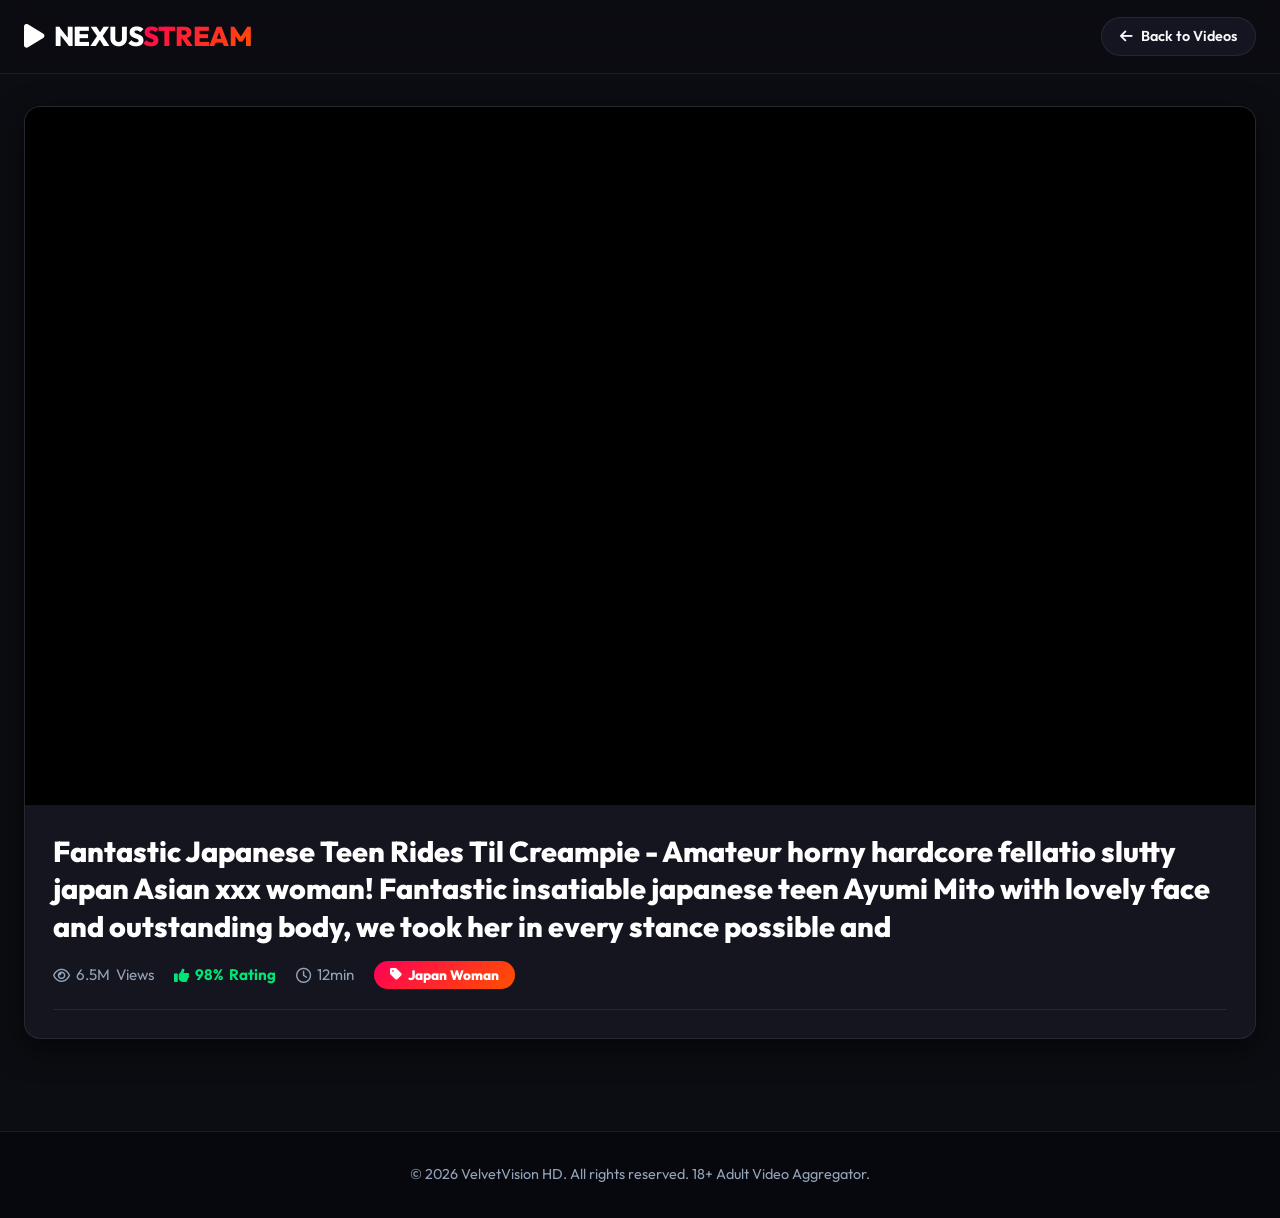
==== video.html @ 9b2b669b "gengxin" ====
<!DOCTYPE html>
<html lang="en">
<head>
    <meta charset="UTF-8">
    <meta name="viewport" content="width=device-width, initial-scale=1.0">
    <title>Watch Video - VelvetVision HD Cinema</title>
    <!-- Google Fonts -->
    <link rel="preconnect" href="https://fonts.googleapis.com">
    <link rel="preconnect" href="https://fonts.gstatic.com" crossorigin>
    <link href="https://fonts.googleapis.com/css2?family=Outfit:wght@400;500;600;700;800&family=Inter:wght@400;500;600;700&display=swap" rel="stylesheet">
    <!-- FontAwesome Icons -->
    <link rel="stylesheet" href="https://cdnjs.cloudflare.com/ajax/libs/font-awesome/6.4.0/css/all.min.css">
    <link rel="stylesheet" href="style.css">
</head>
<body>

    <!-- Header -->
    <header class="site-header">
        <div class="container">
            <div class="header-inner">
                <a href="index.html" class="brand-logo">
                    <span class="logo-box"><i class="fa-solid fa-play"></i></span>
                    <span>NEXUS<span class="logo-accent">STREAM</span></span>
                </a>

                <a href="index.html" class="btn-back-home">
                    <i class="fa-solid fa-arrow-left"></i> Back to Videos
                </a>
            </div>
        </div>
    </header>

    <!-- Player Main Section -->
    <main class="player-layout">
        <div class="container">
            
            <!-- Video Player Main Card -->
            <div class="player-main-card">
                
                <div class="video-embed-wrapper yy" id="yy">
                    <!-- iFrame dynamically injected by player.js -->
                </div>

                <div class="player-details-body">
                    <h1 id="videoTitle" class="player-title">Loading Ultra HD Video...</h1>
                    <div class="player-meta-bar">
                        <span class="meta-pill"><i class="fa-regular fa-eye"></i> <span id="videoViews">200K</span> Views</span>
                        <span class="meta-pill highlight-like"><i class="fa-solid fa-thumbs-up"></i> <span id="videoLikes">98%</span> Rating</span>
                        <span class="meta-pill" style="display:none;"><i class="fa-regular fa-clock"></i> <span id="videoDuration"></span></span>
                        <span class="meta-pill cat-badge" id="videoCategory"><i class="fa-solid fa-tag"></i> Asian</span>
                    </div>
                </div>
            </div>





        </div>
    </main>


    <!-- Footer -->
    <footer class="site-footer">
        <div class="container">
            <p>&copy; 2026 VelvetVision HD. All rights reserved. 18+ Adult Video Aggregator.</p>
        </div>
    </footer>

    <script src="videos_data.js"></script>
    <script src="player.js"></script>
</body>
</html>
---- style.css ----
/* =========================================================================
   VelvetStream HD - Premium Midnight Crimson Cinema Portal
   ========================================================================= */

:root {
    --bg-main: #0c0d12;
    --bg-surface: #14151f;
    --bg-card: #191a26;
    --bg-card-hover: #222433;
    --bg-header: rgba(12, 13, 18, 0.92);
    --border-color: rgba(255, 255, 255, 0.08);
    --primary-color: #ff0055;
    --primary-gradient: linear-gradient(135deg, #ff0055 0%, #ff5000 100%);
    --accent-gold: #ffb400;
    --text-main: #f8fafc;
    --text-muted: #94a3b8;
    --font-family: 'Outfit', 'Inter', -apple-system, BlinkMacSystemFont, sans-serif;
    --radius-lg: 16px;
    --radius-md: 10px;
    --shadow-glow: 0 8px 30px rgba(255, 0, 85, 0.3);
    --shadow-card: 0 10px 30px rgba(0, 0, 0, 0.6);
}

* {
    margin: 0;
    padding: 0;
    box-sizing: border-box;
}

body {
    background-color: var(--bg-main);
    color: var(--text-main);
    font-family: var(--font-family);
    line-height: 1.5;
    min-height: 100vh;
    overflow-x: hidden;
}

.container {
    max-width: 1440px;
    margin: 0 auto;
    padding: 0 24px;
}

/* --- Header --- */
.site-header {
    position: sticky;
    top: 0;
    z-index: 1000;
    background: var(--bg-header);
    backdrop-filter: blur(16px);
    -webkit-backdrop-filter: blur(16px);
    border-bottom: 1px solid var(--border-color);
    padding: 16px 0;
}

.header-inner {
    display: flex;
    align-items: center;
    justify-content: space-between;
    gap: 24px;
}

.brand-logo {
    display: flex;
    align-items: center;
    gap: 10px;
    text-decoration: none;
    font-size: 1.7rem;
    font-weight: 800;
    letter-spacing: -0.5px;
    color: #fff;
}

.brand-logo .logo-icon {
    background: var(--primary-gradient);
    color: #fff;
    width: 42px;
    height: 42px;
    border-radius: 10px;
    display: flex;
    align-items: center;
    justify-content: center;
    font-size: 1.2rem;
    box-shadow: var(--shadow-glow);
}

.brand-logo .logo-accent {
    background: var(--primary-gradient);
    -webkit-background-clip: text;
    -webkit-text-fill-color: transparent;
}

.header-search {
    flex: 1;
    max-width: 580px;
    position: relative;
}

.search-input-wrapper {
    position: relative;
    display: flex;
    align-items: center;
}

.search-input-wrapper input {
    width: 100%;
    background: #141521;
    border: 1px solid var(--border-color);
    border-radius: 30px;
    padding: 12px 48px 12px 20px;
    color: #fff;
    font-size: 0.95rem;
    outline: none;
    transition: all 0.3s ease;
}

.search-input-wrapper input:focus {
    border-color: var(--primary-color);
    box-shadow: 0 0 0 4px rgba(255, 0, 85, 0.15);
    background: #191c2b;
}

.search-input-wrapper .search-btn {
    position: absolute;
    right: 6px;
    background: var(--primary-gradient);
    border: none;
    color: #fff;
    width: 36px;
    height: 36px;
    border-radius: 50%;
    cursor: pointer;
    display: flex;
    align-items: center;
    justify-content: center;
    transition: transform 0.2s ease;
}

.search-input-wrapper .search-btn:hover {
    transform: scale(1.05);
}

.header-badges {
    display: flex;
    align-items: center;
    gap: 12px;
}

.badge-4k {
    background: linear-gradient(135deg, #ffb400 0%, #ff8000 100%);
    color: #000;
    font-weight: 800;
    font-size: 0.75rem;
    padding: 4px 12px;
    border-radius: 6px;
    letter-spacing: 0.5px;
}

.badge-18 {
    background: var(--primary-gradient);
    color: #fff;
    font-weight: 800;
    font-size: 0.75rem;
    padding: 4px 12px;
    border-radius: 6px;
}

.btn-back-home {
    display: flex;
    align-items: center;
    gap: 8px;
    background: #141521;
    border: 1px solid var(--border-color);
    color: var(--text-main);
    padding: 8px 18px;
    border-radius: 20px;
    text-decoration: none;
    font-size: 0.9rem;
    font-weight: 600;
    transition: all 0.3s ease;
}

.btn-back-home:hover {
    background: var(--primary-color);
    border-color: var(--primary-color);
    color: #fff;
}

/* --- Clean Full-Width Hero Spotlight Banner --- */
.hero-section {
    padding: 28px 0 16px;
}

.hero-banner {
    position: relative;
    border-radius: var(--radius-lg);
    overflow: hidden;
    background-size: cover;
    background-position: center;
    border: 1px solid var(--border-color);
    padding: 48px;
    min-height: 280px;
    display: flex;
    flex-direction: column;
    justify-content: flex-end;
    box-shadow: var(--shadow-card);
}

.hero-banner::after {
    content: '';
    position: absolute;
    inset: 0;
    background: linear-gradient(180deg, rgba(12, 13, 18, 0.2) 0%, rgba(12, 13, 18, 0.95) 100%);
    z-index: 1;
}

.hero-content {
    position: relative;
    z-index: 2;
    max-width: 650px;
}

.hero-tag {
    display: inline-flex;
    align-items: center;
    gap: 6px;
    background: rgba(255, 0, 85, 0.2);
    color: var(--primary-color);
    border: 1px solid rgba(255, 0, 85, 0.4);
    font-size: 0.8rem;
    font-weight: 700;
    padding: 4px 14px;
    border-radius: 20px;
    margin-bottom: 12px;
    text-transform: uppercase;
    letter-spacing: 1px;
}

.hero-title {
    font-size: 2.2rem;
    font-weight: 800;
    line-height: 1.2;
    margin-bottom: 12px;
    color: #fff;
}

.hero-subtitle {
    font-size: 0.95rem;
    color: var(--text-muted);
}

/* --- Category Filter Horizontal Slider --- */
.category-filter-section {
    padding: 16px 0;
}

.category-scroll-container {
    display: flex;
    align-items: center;
    gap: 10px;
    overflow-x: auto;
    padding-bottom: 8px;
    scrollbar-width: thin;
    scrollbar-color: var(--border-color) transparent;
}

.category-scroll-container::-webkit-scrollbar {
    height: 6px;
}

.category-scroll-container::-webkit-scrollbar-thumb {
    background: var(--border-color);
    border-radius: 10px;
}

.cat-pill {
    background: #141521;
    border: 1px solid var(--border-color);
    color: var(--text-main);
    padding: 10px 20px;
    border-radius: 30px;
    font-size: 0.9rem;
    font-weight: 600;
    white-space: nowrap;
    cursor: pointer;
    transition: all 0.3s ease;
    display: flex;
    align-items: center;
    gap: 8px;
}

.cat-pill:hover {
    background: #1e2030;
    border-color: rgba(255, 0, 85, 0.4);
    transform: translateY(-2px);
}

.cat-pill.active {
    background: var(--primary-gradient);
    border-color: transparent;
    color: #fff;
    font-weight: 700;
    box-shadow: var(--shadow-glow);
}

/* --- Section Header --- */
.grid-header {
    display: flex;
    align-items: center;
    justify-content: space-between;
    margin: 24px 0 20px;
}

.grid-title-group h2 {
    font-size: 1.6rem;
    font-weight: 800;
    color: #fff;
}

.grid-count {
    font-size: 0.9rem;
    color: var(--text-muted);
}

.sort-select {
    background: #141521;
    border: 1px solid var(--border-color);
    color: #fff;
    padding: 8px 16px;
    border-radius: 8px;
    font-family: inherit;
    font-size: 0.9rem;
    outline: none;
    cursor: pointer;
}

/* --- 4-Column Widescreen Card Grid --- */
.large-card-grid {
    display: grid;
    grid-template-columns: repeat(auto-fill, minmax(320px, 1fr));
    gap: 24px;
    margin-bottom: 40px;
}

/* --- Card Design --- */
.velvet-card {
    background: var(--bg-card);
    border: 1px solid var(--border-color);
    border-radius: var(--radius-md);
    overflow: hidden;
    display: flex;
    flex-direction: column;
    transition: all 0.35s cubic-bezier(0.165, 0.84, 0.44, 1);
    position: relative;
    cursor: pointer;
    box-shadow: var(--shadow-card);
}

.velvet-card:hover {
    transform: translateY(-6px);
    border-color: rgba(255, 0, 85, 0.5);
    box-shadow: 0 12px 30px rgba(0, 0, 0, 0.7), var(--shadow-glow);
}

.velvet-card .card-thumb-box {
    position: relative;
    width: 100%;
    aspect-ratio: 16 / 9;
    background-size: cover;
    background-position: center;
    overflow: hidden;
}

.velvet-card .card-thumb-box::after {
    content: '';
    position: absolute;
    inset: 0;
    background: linear-gradient(180deg, rgba(0, 0, 0, 0) 40%, rgba(12, 13, 18, 0.95) 100%);
    transition: opacity 0.3s ease;
}

.velvet-card:hover .card-thumb-box::after {
    opacity: 0.85;
}

.velvet-card .play-overlay {
    position: absolute;
    inset: 0;
    display: flex;
    align-items: center;
    justify-content: center;
    z-index: 2;
    opacity: 0;
    transition: all 0.3s ease;
}

.velvet-card:hover .play-overlay {
    opacity: 1;
}

.velvet-card .play-button-icon {
    width: 52px;
    height: 52px;
    background: var(--primary-gradient);
    border-radius: 50%;
    display: flex;
    align-items: center;
    justify-content: center;
    color: #fff;
    font-size: 1.3rem;
    box-shadow: var(--shadow-glow);
    transform: scale(0.8);
    transition: transform 0.3s cubic-bezier(0.175, 0.885, 0.32, 1.275);
}

.velvet-card:hover .play-button-icon {
    transform: scale(1);
}

.velvet-card .badge-hd {
    position: absolute;
    top: 12px;
    left: 12px;
    z-index: 3;
    background: rgba(12, 13, 18, 0.75);
    backdrop-filter: blur(8px);
    color: var(--accent-gold);
    border: 1px solid rgba(255, 180, 0, 0.4);
    font-size: 0.75rem;
    font-weight: 800;
    padding: 3px 9px;
    border-radius: 6px;
}

.velvet-card .card-info-box {
    padding: 18px;
    display: flex;
    flex-direction: column;
    flex: 1;
    justify-content: space-between;
}

.velvet-card .card-title-text {
    font-size: 1.05rem;
    font-weight: 700;
    color: #fff;
    line-height: 1.4;
    margin-bottom: 14px;
    display: -webkit-box;
    -webkit-line-clamp: 2;
    -webkit-box-orient: vertical;
    overflow: hidden;
}

.velvet-card .card-meta-row {
    display: flex;
    align-items: center;
    justify-content: space-between;
    font-size: 0.85rem;
    color: var(--text-muted);
}

.velvet-card .card-cat-tag {
    background: rgba(255, 0, 85, 0.12);
    color: var(--primary-color);
    padding: 3px 10px;
    border-radius: 12px;
    font-weight: 600;
    font-size: 0.8rem;
    border: 1px solid rgba(255, 0, 85, 0.2);
}

.velvet-card .card-stats-item {
    display: flex;
    align-items: center;
    gap: 12px;
}

.velvet-card .stat-like {
    color: #00e676;
    font-weight: 600;
}

/* --- Pagination --- */
.pagination-wrapper {
    display: flex;
    align-items: center;
    justify-content: center;
    gap: 8px;
    margin: 40px 0 60px;
}

.page-btn {
    background: #141521;
    border: 1px solid var(--border-color);
    color: var(--text-main);
    min-width: 44px;
    height: 44px;
    padding: 0 16px;
    border-radius: 10px;
    font-size: 0.95rem;
    font-weight: 600;
    cursor: pointer;
    transition: all 0.25s ease;
    display: flex;
    align-items: center;
    justify-content: center;
}

.page-btn:hover:not(:disabled) {
    background: #1e2030;
    border-color: var(--primary-color);
    color: #fff;
}

.page-btn.active {
    background: var(--primary-gradient);
    border-color: transparent;
    color: #fff;
    font-weight: 800;
    box-shadow: var(--shadow-glow);
}

.page-btn:disabled {
    opacity: 0.35;
    cursor: not-allowed;
}

.page-ellipsis {
    color: var(--text-muted);
    font-weight: 700;
    padding: 0 4px;
}

/* --- Player Page Layout --- */
.player-layout {
    padding: 32px 0 60px;
}

.player-main-card {
    background: var(--bg-surface);
    border: 1px solid var(--border-color);
    border-radius: var(--radius-lg);
    overflow: hidden;
    box-shadow: var(--shadow-card);
    margin-bottom: 32px;
}

.video-embed-wrapper {
    position: relative;
    width: 100%;
    aspect-ratio: 16 / 9;
    background: #000;
}

.video-embed-wrapper iframe {
    width: 100%;
    height: 100%;
    border: none;
}

.player-details-body {
    padding: 28px;
}

.player-title {
    font-size: 1.8rem;
    font-weight: 800;
    color: #fff;
    line-height: 1.3;
    margin-bottom: 16px;
}

.player-meta-bar {
    display: flex;
    flex-wrap: wrap;
    align-items: center;
    gap: 20px;
    padding-bottom: 20px;
    border-bottom: 1px solid var(--border-color);
    color: var(--text-muted);
    font-size: 0.95rem;
}

.meta-pill {
    display: flex;
    align-items: center;
    gap: 6px;
}

.meta-pill.highlight-like {
    color: #00e676;
    font-weight: 700;
}

.meta-pill.cat-badge {
    background: var(--primary-gradient);
    color: #fff;
    padding: 4px 16px;
    border-radius: 20px;
    font-weight: 800;
    font-size: 0.85rem;
}

.site-footer {
    background: #07080d;
    border-top: 1px solid var(--border-color);
    padding: 32px 0;
    text-align: center;
    color: var(--text-muted);
    font-size: 0.9rem;
}

@media (max-width: 992px) {
    .large-card-grid {
        grid-template-columns: repeat(auto-fill, minmax(280px, 1fr));
    }
    .hero-banner {
        padding: 32px 24px;
    }
    .hero-title {
        font-size: 1.6rem;
    }
}

@media (max-width: 600px) {
    .header-inner {
        flex-direction: column;
        align-items: stretch;
    }
    .large-card-grid {
        grid-template-columns: 1fr;
    }
    .player-title {
        font-size: 1.3rem;
    }
}
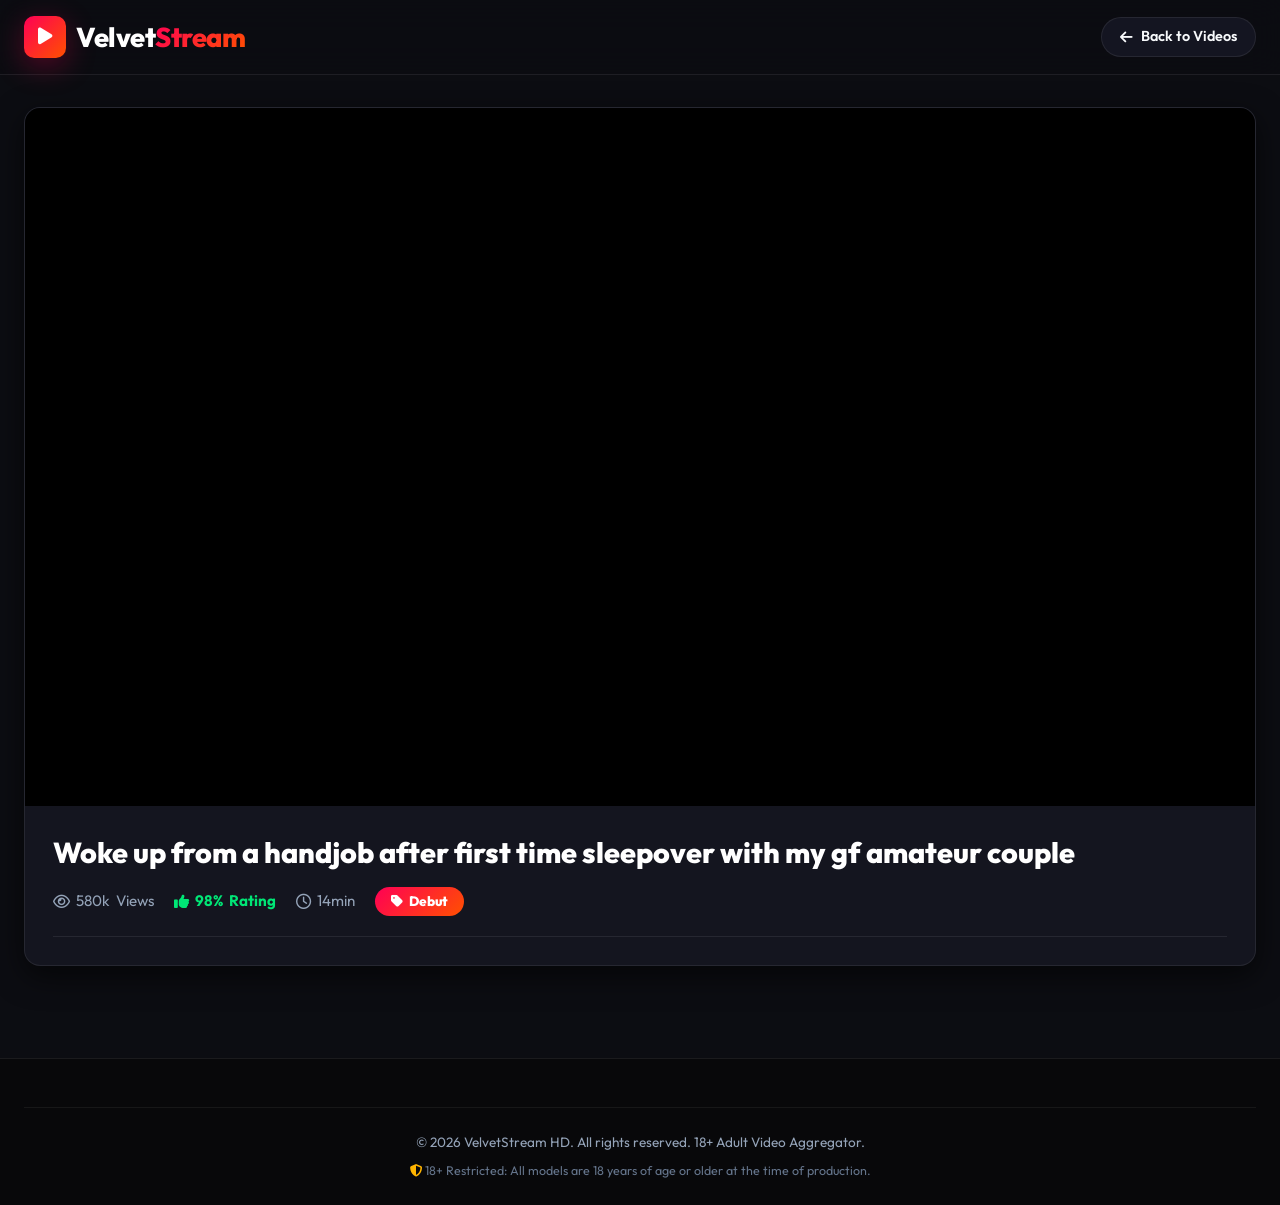
==== commit f7c11156: "Upgrade site: add legal pages, optimize data loading, and fix mobile layout" ====
--- a/video.html
+++ b/video.html
@@ -3,13 +3,13 @@
 <head>
     <meta charset="UTF-8">
     <meta name="viewport" content="width=device-width, initial-scale=1.0">
-    <title>Watch Video - VelvetVision HD Cinema</title>
+    <title>Watch Video - VelvetStream HD</title>
     <!-- Google Fonts -->
     <link rel="preconnect" href="https://fonts.googleapis.com">
     <link rel="preconnect" href="https://fonts.gstatic.com" crossorigin>
     <link href="https://fonts.googleapis.com/css2?family=Outfit:wght@400;500;600;700;800&family=Inter:wght@400;500;600;700&display=swap" rel="stylesheet">
-    <!-- FontAwesome Icons -->
-    <link rel="stylesheet" href="https://cdnjs.cloudflare.com/ajax/libs/font-awesome/6.4.0/css/all.min.css">
+    <!-- FontAwesome：异步加载，不阻塞首屏 -->
+    <link rel="stylesheet" href="https://cdnjs.cloudflare.com/ajax/libs/font-awesome/6.4.0/css/all.min.css" media="print" onload="this.media='all'">
     <link rel="stylesheet" href="style.css">
 </head>
 <body>
@@ -19,8 +19,8 @@
         <div class="container">
             <div class="header-inner">
                 <a href="index.html" class="brand-logo">
-                    <span class="logo-box"><i class="fa-solid fa-play"></i></span>
-                    <span>NEXUS<span class="logo-accent">STREAM</span></span>
+                    <span class="logo-icon"><i class="fa-solid fa-play"></i></span>
+                    <span>Velvet<span class="logo-accent">Stream</span></span>
                 </a>
 
                 <a href="index.html" class="btn-back-home">
@@ -37,7 +37,7 @@
             <!-- Video Player Main Card -->
             <div class="player-main-card">
                 
-                <div class="video-embed-wrapper yy" id="yy">
+                <div class="video-embed-wrapper" id="playerWrap">
                     <!-- iFrame dynamically injected by player.js -->
                 </div>
 
@@ -60,14 +60,20 @@
     </main>
 
 
-    <!-- Footer -->
+        <!-- Footer -->
     <footer class="site-footer">
         <div class="container">
-            <p>&copy; 2026 VelvetVision HD. All rights reserved. 18+ Adult Video Aggregator.</p>
+            <div class="footer-bottom-bar">
+                <p>&copy; 2026 VelvetStream HD. All rights reserved. 18+ Adult Video Aggregator.</p>
+                <p class="compliance-note">
+                    <i class="fa-solid fa-shield-halved"></i> 18+ Restricted: All models are 18 years of age or older at the time of production.
+                </p>
+            </div>
         </div>
     </footer>
 
-    <script src="videos_data.js"></script>
-    <script src="player.js"></script>
+    <!-- defer：不阻塞解析 -->
+    <script src="videos_player.js" defer></script>
+    <script src="player.js" defer></script>
 </body>
 </html>
--- a/style.css
+++ b/style.css
@@ -61,6 +61,37 @@
     gap: 24px;
 }
 
+.header-brand-wrap {
+    display: flex;
+    align-items: center;
+    gap: 28px;
+}
+
+.header-nav {
+    display: flex;
+    align-items: center;
+    gap: 6px;
+}
+
+.nav-item {
+    color: var(--text-muted);
+    text-decoration: none;
+    font-size: 0.9rem;
+    font-weight: 600;
+    padding: 8px 14px;
+    border-radius: 8px;
+    display: flex;
+    align-items: center;
+    gap: 7px;
+    transition: all 0.25s ease;
+}
+
+.nav-item:hover,
+.nav-item.active {
+    color: #fff;
+    background: rgba(255, 255, 255, 0.06);
+}
+
 .brand-logo {
     display: flex;
     align-items: center;
@@ -367,9 +398,18 @@
     position: relative;
     width: 100%;
     aspect-ratio: 16 / 9;
-    background-size: cover;
-    background-position: center;
     overflow: hidden;
+    background-color: #101014;
+}
+
+/* 缩略图用 <img> 而非 background-image，才能启用浏览器原生懒加载 */
+.velvet-card .card-thumb-box .thumb-img {
+    position: absolute;
+    inset: 0;
+    width: 100%;
+    height: 100%;
+    object-fit: cover;
+    display: block;
 }
 
 .velvet-card .card-thumb-box::after {
@@ -603,36 +643,287 @@
     font-size: 0.85rem;
 }
 
+/* =========================================================================
+   Multi-Column Compliance Footer
+   ========================================================================= */
 .site-footer {
-    background: #07080d;
+    background: #08080a;
     border-top: 1px solid var(--border-color);
-    padding: 32px 0;
+    padding: 48px 0 24px;
+    color: var(--text-muted);
+}
+
+.footer-grid {
+    display: grid;
+    grid-template-columns: 2fr 1fr 1fr;
+    gap: 40px;
+    margin-bottom: 36px;
+}
+
+.footer-brand {
+    display: flex;
+    align-items: center;
+    gap: 10px;
+    font-size: 1.35rem;
+    font-weight: 800;
+    color: #fff;
+    margin-bottom: 12px;
+}
+
+.logo-icon-sm {
+    background: var(--primary-gradient);
+    color: #fff;
+    width: 30px;
+    height: 30px;
+    border-radius: 8px;
+    display: flex;
+    align-items: center;
+    justify-content: center;
+    font-size: 0.9rem;
+}
+
+.footer-desc {
+    font-size: 0.88rem;
+    line-height: 1.6;
+    color: #94a3b8;
+    margin-bottom: 18px;
+    max-width: 480px;
+}
+
+.footer-cert-tags {
+    display: flex;
+    flex-wrap: wrap;
+    gap: 8px;
+}
+
+.cert-tag {
+    background: rgba(255, 255, 255, 0.05);
+    border: 1px solid rgba(255, 255, 255, 0.1);
+    color: #cbd5e1;
+    font-size: 0.76rem;
+    font-weight: 700;
+    padding: 4px 10px;
+    border-radius: 6px;
+    display: flex;
+    align-items: center;
+    gap: 6px;
+}
+
+.cert-tag i {
+    color: var(--primary-color);
+}
+
+.footer-title {
+    color: #fff;
+    font-size: 1rem;
+    font-weight: 700;
+    margin-bottom: 16px;
+    letter-spacing: -0.2px;
+}
+
+.footer-links {
+    list-style: none;
+    display: flex;
+    flex-direction: column;
+    gap: 10px;
+}
+
+.footer-links a {
+    color: #94a3b8;
+    text-decoration: none;
+    font-size: 0.88rem;
+    transition: color 0.2s ease, transform 0.2s ease;
+    display: inline-block;
+}
+
+.footer-links a:hover {
+    color: var(--primary-color);
+    transform: translateX(3px);
+}
+
+.footer-bottom-bar {
+    border-top: 1px solid rgba(255, 255, 255, 0.06);
+    padding-top: 24px;
     text-align: center;
-    color: var(--text-muted);
-    font-size: 0.9rem;
-}
-
-@media (max-width: 992px) {
-    .large-card-grid {
-        grid-template-columns: repeat(auto-fill, minmax(280px, 1fr));
-    }
-    .hero-banner {
-        padding: 32px 24px;
-    }
-    .hero-title {
-        font-size: 1.6rem;
-    }
-}
-
-@media (max-width: 600px) {
+    font-size: 0.85rem;
+}
+
+.compliance-note {
+    margin-top: 10px;
+    font-size: 0.78rem;
+    color: #64748b;
+    line-height: 1.5;
+    max-width: 960px;
+    margin-left: auto;
+    margin-right: auto;
+}
+
+.compliance-note i {
+    color: var(--accent-gold);
+}
+
+/* =========================================================================
+   Responsive Breakpoints
+   ========================================================================= */
+@media (max-width: 1024px) {
+    .header-nav {
+        display: none;
+    }
+    .footer-grid {
+        grid-template-columns: 1fr 1fr;
+    }
+    .brand-col {
+        grid-column: 1 / -1;
+    }
+}
+
+@media (max-width: 768px) {
     .header-inner {
         flex-direction: column;
         align-items: stretch;
+        gap: 14px;
+    }
+    .header-brand-wrap {
+        justify-content: space-between;
+    }
+    .header-badges {
+        display: none;
     }
     .large-card-grid {
+        grid-template-columns: repeat(auto-fill, minmax(260px, 1fr));
+        gap: 16px;
+    }
+    .footer-grid {
         grid-template-columns: 1fr;
+        gap: 28px;
     }
     .player-title {
-        font-size: 1.3rem;
-    }
-}
+        font-size: 1.25rem;
+    }
+    .player-meta-bar {
+        flex-direction: column;
+        align-items: flex-start;
+    }
+}
+
+/* =========================================================================
+   手机断点：<= 640px
+   - 卡片 2 列（1 列会一张卡占满屏，翻页要滑很久）
+   - 无缩进正文、去掉多余留白
+   - 触摸目标 >= 40px
+   ========================================================================= */
+@media (max-width: 640px) {
+    .large-card-grid {
+        grid-template-columns: repeat(2, minmax(0, 1fr));
+        gap: 12px;
+        margin-bottom: 28px;
+    }
+
+    .velvet-card .card-thumb-box {
+        aspect-ratio: 16 / 10;
+    }
+
+    .velvet-card .card-info-box {
+        padding: 9px 10px 11px;
+    }
+
+    .velvet-card .card-title-text {
+        font-size: 0.82rem;
+        line-height: 1.35;
+        /* 两行截断，避免标题长短不一导致卡片高低不齐 */
+        display: -webkit-box;
+        -webkit-line-clamp: 2;
+        -webkit-box-orient: vertical;
+        overflow: hidden;
+    }
+
+    .velvet-card .card-meta-row {
+        margin-top: 6px;
+        gap: 6px;
+        flex-wrap: wrap;
+    }
+
+    .velvet-card .card-cat-tag {
+        font-size: 0.62rem;
+        padding: 2px 6px;
+    }
+
+    .velvet-card .card-stats-item {
+        font-size: 0.66rem;
+    }
+
+    .velvet-card .badge-hd {
+        font-size: 0.58rem;
+        padding: 2px 6px;
+    }
+
+    /* 分类按钮：加大触摸区域 */
+    .cat-pill {
+        padding: 9px 14px;
+        font-size: 0.8rem;
+        min-height: 40px;
+        display: inline-flex;
+        align-items: center;
+    }
+
+    #tagCloud {
+        gap: 8px;
+        overflow-x: auto;
+        flex-wrap: nowrap;
+        -webkit-overflow-scrolling: touch;
+        scrollbar-width: none;
+        padding-bottom: 4px;
+    }
+
+    #tagCloud::-webkit-scrollbar {
+        display: none;
+    }
+
+    .cat-pill {
+        flex: 0 0 auto;
+    }
+
+    /* 广告位在手机上更紧凑 */
+    .ad-billboard-container {
+        padding: 9px 6px;
+        margin: 12px 0 16px;
+    }
+
+    .ad-badge-label {
+        font-size: 0.6rem;
+        margin-bottom: 4px;
+    }
+
+    /* 分页按钮触摸区域 */
+    .page-btn {
+        min-width: 40px;
+        min-height: 40px;
+        font-size: 0.82rem;
+    }
+
+    /* 搜索框全宽 */
+    .search-box input {
+        font-size: 16px;   /* iOS 上小于 16px 会触发自动放大 */
+    }
+}
+
+/* =========================================================================
+   超小屏：<= 380px（iPhone SE / 老安卓）
+   ========================================================================= */
+@media (max-width: 380px) {
+    .large-card-grid {
+        gap: 9px;
+    }
+
+    .velvet-card .card-title-text {
+        font-size: 0.78rem;
+    }
+
+    .velvet-card .card-cat-tag {
+        display: none;   /* 空间不够，隐藏分类标签 */
+    }
+
+    .velvet-card .card-stats-item {
+        font-size: 0.62rem;
+    }
+}
